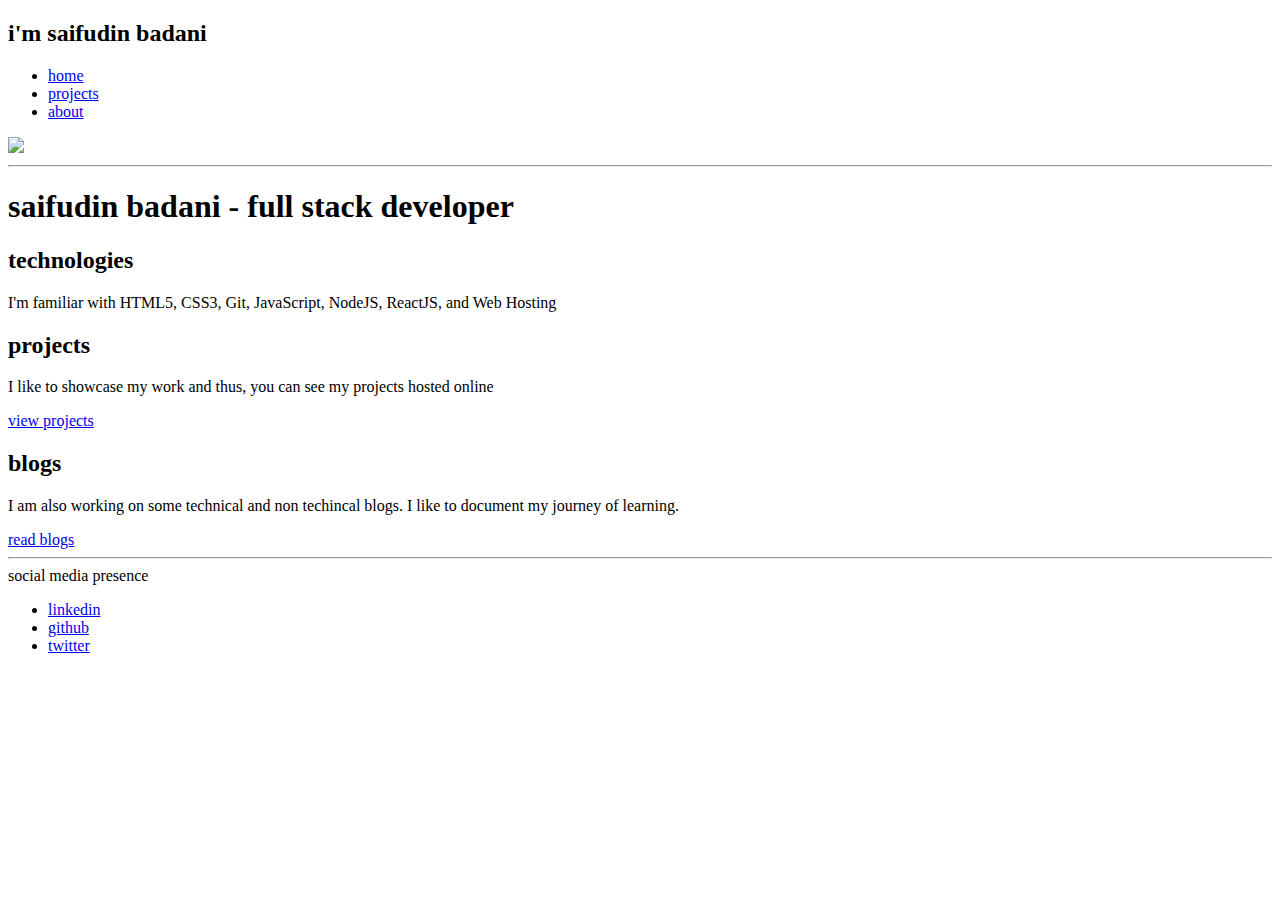
==== index.html @ cb6b0221 "update: made entire component library" ====
<!DOCTYPE html>
<html lang="en">

<head>
    <meta charset="UTF-8">
    <meta http-equiv="X-UA-Compatible" content="IE=edge">
    <meta name="viewport" content="width=device-width, initial-scale=1.0">
    <title>Document</title>
</head>

<body>
    <header>
        <h2>i'm saifudin badani</h2>
        <ul>
            <li><a href="/">home</a></li>

            <li><a href="/">projects</a></li>

            <li><a href="/">about</a></li>
        </ul>
        <img src="https://github.com/saifudinbadani/HTMLandCSS/blob/main/images/undraw_Web_developer_re_h7ie.svg" />
    </header>
    <hr>
    <h1>saifudin badani - full stack developer</h1>
    <section>
        <h2>technologies</h2>
        <p>I'm familiar with HTML5, CSS3, Git, JavaScript, NodeJS, ReactJS, and Web Hosting</p>
    </section>
    <section>
        <h2>projects</h2>
        <p>I like to showcase my work and thus, you can see my projects hosted online</p>
        <a href="/">view projects</a>
    </section>
    <section>
        <h2>blogs</h2>
        <p>I am also working on some technical and non techincal blogs. I like to document my journey of learning.</p>
        <a href="/">read blogs</a>
    </section>
    <hr>
    <footer>
        <div>social media presence</div>
        <ul>
            <li><a href="/">linkedin</a></li>
            <li><a href="/">github</a></li>
            <li><a href="/">twitter</a></li>
        </ul>
    </footer>
    
</body>

</html>
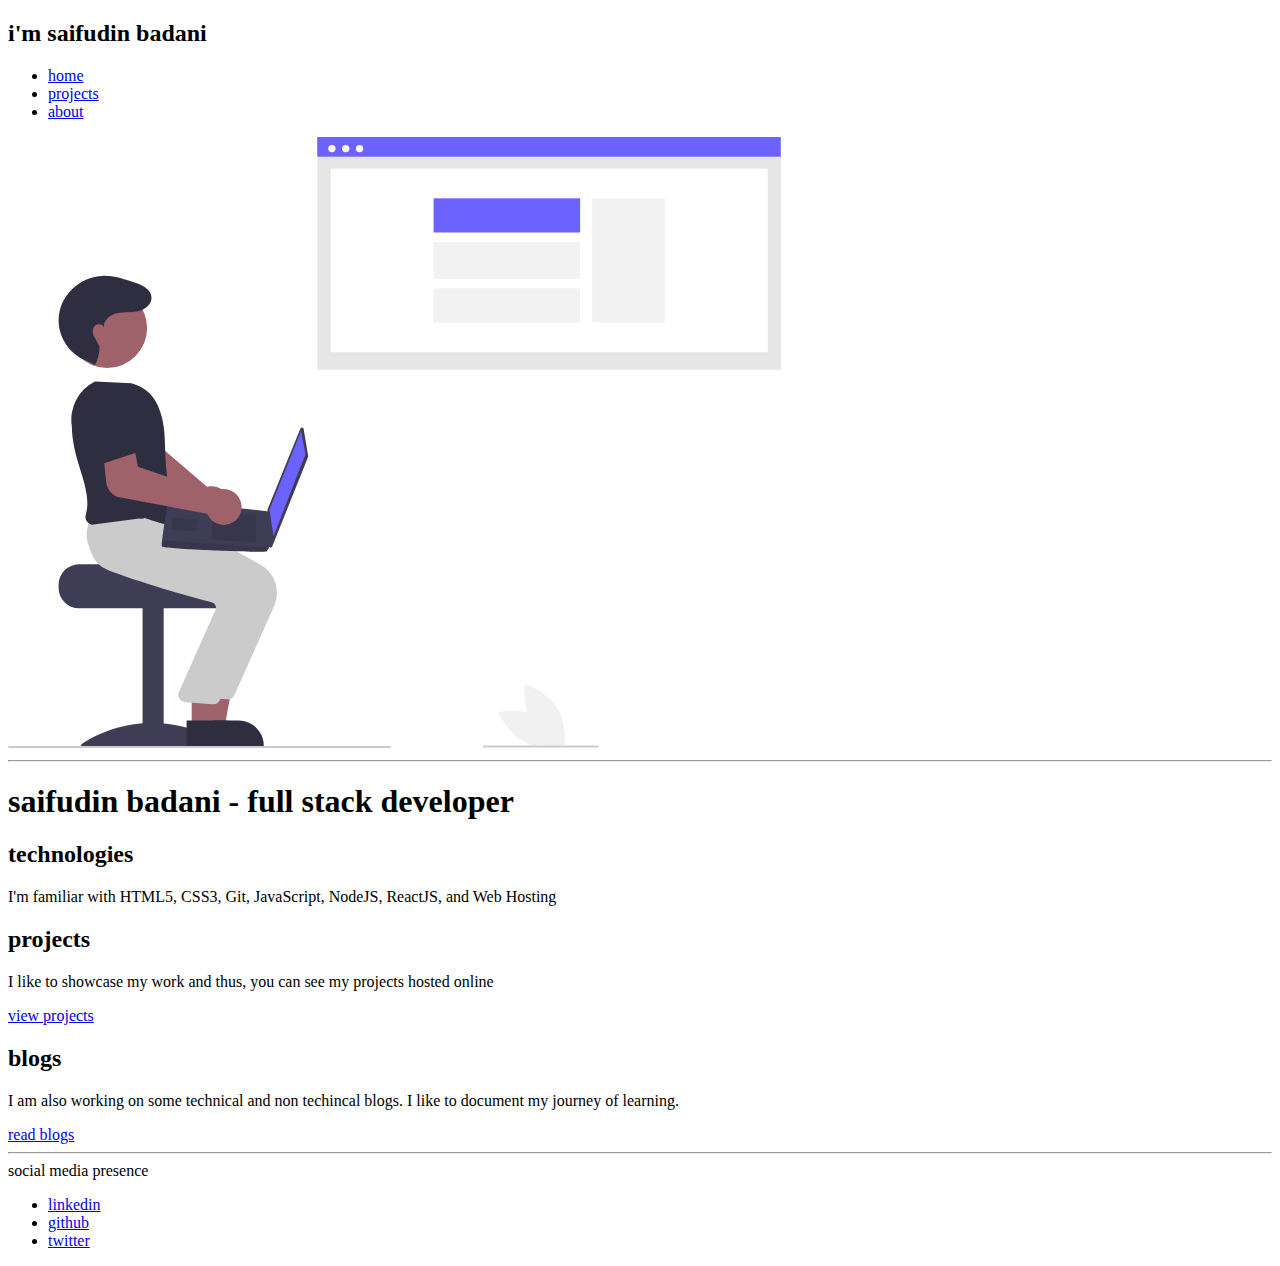
==== commit 66bd6ae7: "Update: inserted image" ====
--- a/index.html
+++ b/index.html
@@ -18,7 +18,7 @@
 
             <li><a href="/">about</a></li>
         </ul>
-        <img src="https://github.com/saifudinbadani/HTMLandCSS/blob/main/images/undraw_Web_developer_re_h7ie.svg" />
+        <img src="images/developer.svg" />
     </header>
     <hr>
     <h1>saifudin badani - full stack developer</h1>
@@ -45,7 +45,7 @@
             <li><a href="/">twitter</a></li>
         </ul>
     </footer>
-    
+
 </body>
 
 </html>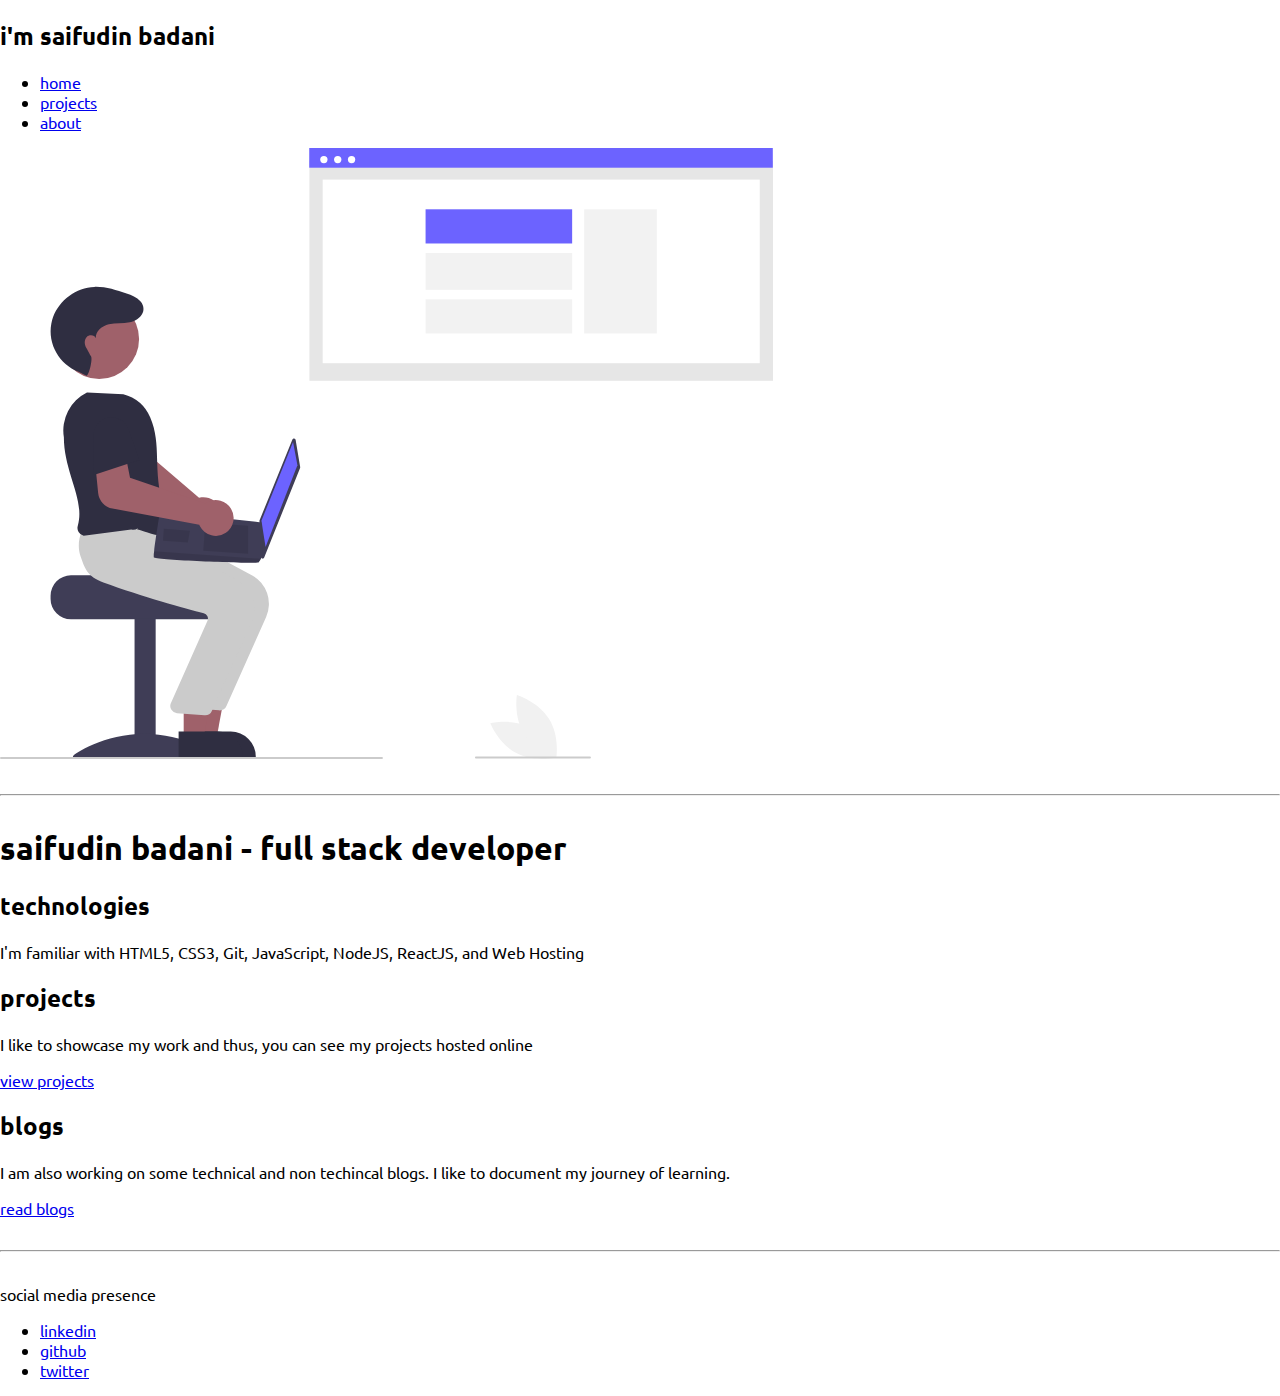
==== commit 1eba12c9: "m" ====
--- a/index.html
+++ b/index.html
@@ -6,6 +6,7 @@
     <meta http-equiv="X-UA-Compatible" content="IE=edge">
     <meta name="viewport" content="width=device-width, initial-scale=1.0">
     <title>Document</title>
+    <link href="style.css" rel="stylesheet"/>
 </head>
 
 <body>
--- a/style.css
+++ b/style.css
@@ -0,0 +1,17 @@
+@import url('https://fonts.googleapis.com/css2?family=Ubuntu:wght@300;400&display=swap');
+
+:root {
+    --primary-color: #EF4444;
+    --off-white: #F5F5F5;
+    --gray: #D1D5DB;
+
+}
+
+body {
+    font-family: 'Ubuntu';
+    margin: 0px;
+}
+
+hr {
+    margin: 2rem 0rem;
+}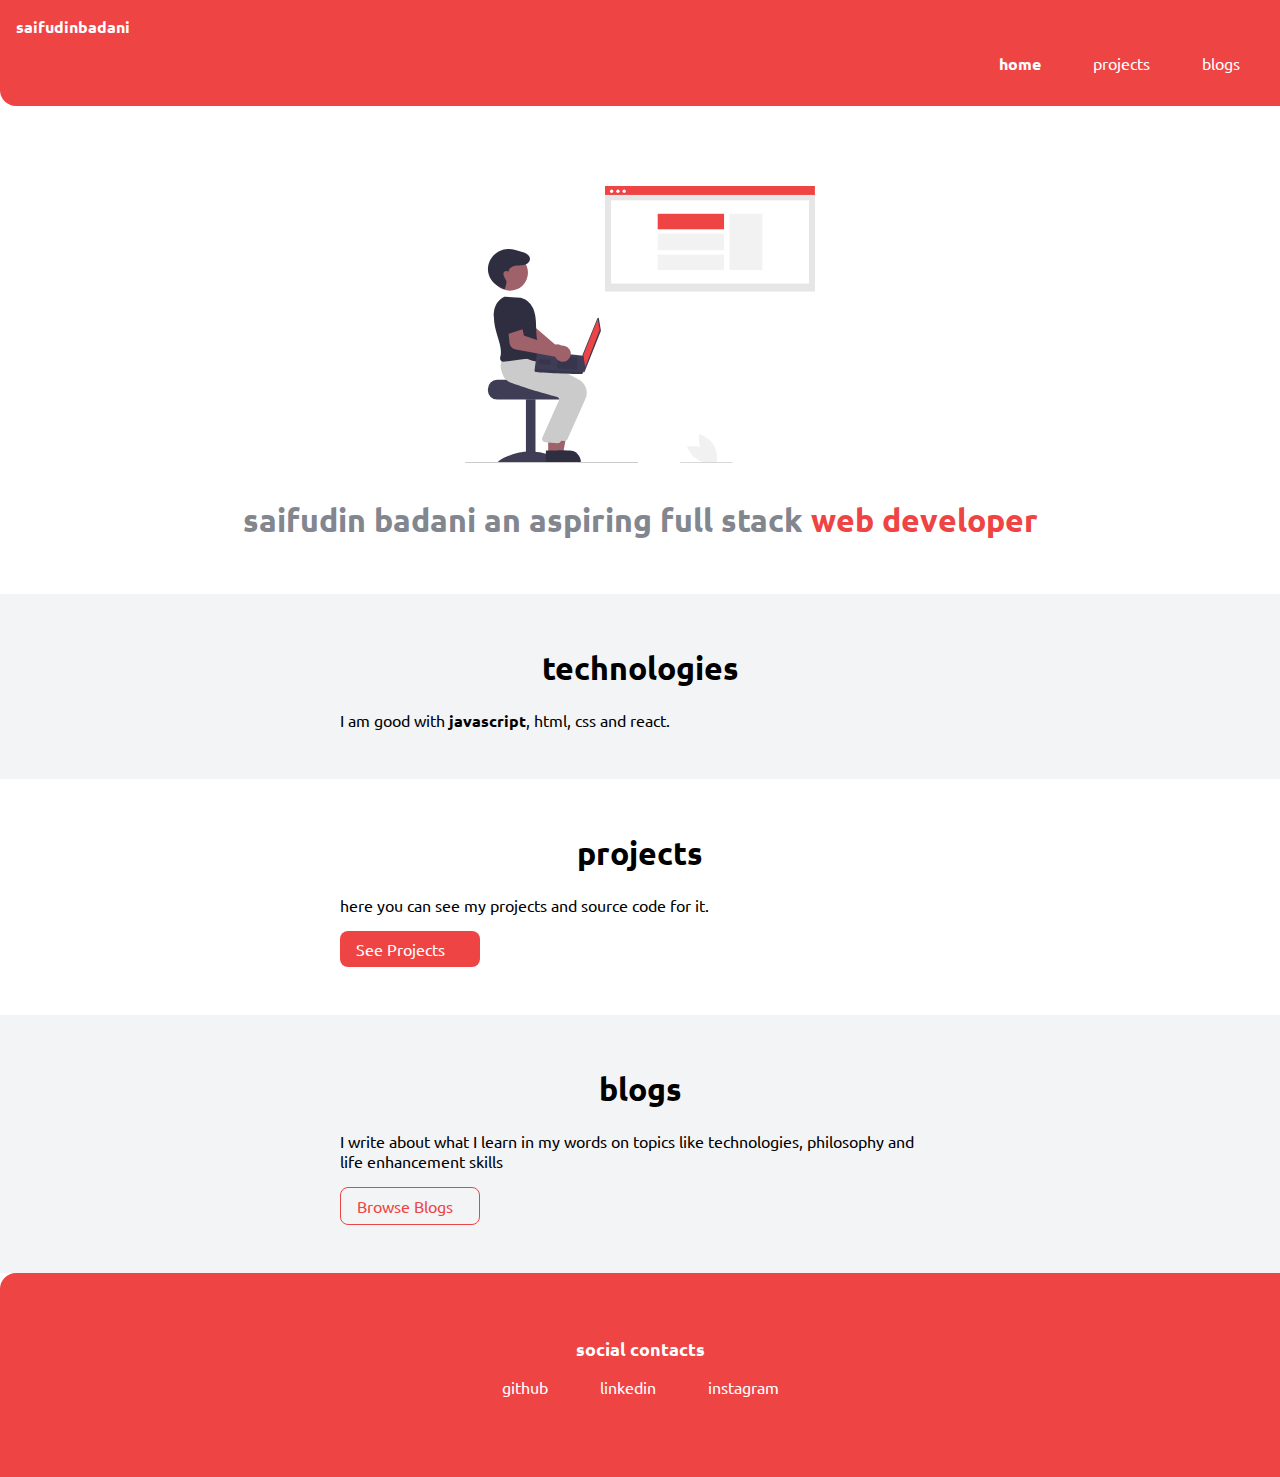
==== commit 60e0c9a3: "Update: created index page" ====
--- a/index.html
+++ b/index.html
@@ -1,52 +1,82 @@
 <!DOCTYPE html>
 <html lang="en">
-
 <head>
     <meta charset="UTF-8">
     <meta http-equiv="X-UA-Compatible" content="IE=edge">
     <meta name="viewport" content="width=device-width, initial-scale=1.0">
-    <title>Document</title>
-    <link href="style.css" rel="stylesheet"/>
+    <title>Saifudin Badani | Home</title>
+    <link href="style.css" rel="stylesheet" />
 </head>
 
 <body>
-    <header>
-        <h2>i'm saifudin badani</h2>
-        <ul>
-            <li><a href="/">home</a></li>
 
-            <li><a href="/">projects</a></li>
+    <nav class="navigation container">
+        <div class="nav-brand">saifudinbadani</div>
+        <ul class="list-non-bullet nav-pills">
+            <li class="list-item-inline">
+                <a class="link link-active" href="/">home</a>
+            </li>
+            <li class="list-item-inline">
+                <a class="link" href="/">projects</a>
+            </li>
+            <li class="list-item-inline">
+                <a class="link" href="/">blogs</a>
+            </li>
+        </ul>
+    </nav>
 
-            <li><a href="/">about</a></li>
-        </ul>
-        <img src="images/developer.svg" />
+    <!-- header -->
+    <header class="hero">
+        <img class="hero-img" src="/images/developer.svg" />
+        <h1 class="hero-heading">saifudin badani an aspiring full stack <span class="heading-inverted"> web developer</span></h1>
     </header>
-    <hr>
-    <h1>saifudin badani - full stack developer</h1>
-    <section>
-        <h2>technologies</h2>
-        <p>I'm familiar with HTML5, CSS3, Git, JavaScript, NodeJS, ReactJS, and Web Hosting</p>
+
+    <section class="section ow">
+        <div class="container container-center">
+            <h1>technologies</h1>
+            <p>I am good with <strong>javascript</strong>, html, css and react.</p>
+        </div>
+
     </section>
-    <section>
-        <h2>projects</h2>
-        <p>I like to showcase my work and thus, you can see my projects hosted online</p>
-        <a href="/">view projects</a>
+
+    <section class="section">
+        <div class="container container-center">
+            <h1>projects</h1>
+            <p>here you can see my projects and source code for it.</p>
+            <a class="link link_primary" href="/">See Projects</a>
+        </div>
+
     </section>
-    <section>
-        <h2>blogs</h2>
-        <p>I am also working on some technical and non techincal blogs. I like to document my journey of learning.</p>
-        <a href="/">read blogs</a>
+    <section class="section ow">
+        <div class="container container-center">
+            <h1>blogs</h1>
+            <p>I write about what I learn in my words on topics like technologies, philosophy and life enhancement skills</p>
+            <a class="link link_secondary" href="/">Browse Blogs</a>
+        </div>
+
     </section>
-    <hr>
-    <footer>
-        <div>social media presence</div>
-        <ul>
-            <li><a href="/">linkedin</a></li>
-            <li><a href="/">github</a></li>
-            <li><a href="/">twitter</a></li>
+
+    <footer class="footer">
+        <div class="footer-header">social contacts</div>
+        <ul class="social-links list-non-bullet">
+            <li class="list-item-inline">
+                <a class="link" href="https://github.com/saifudinbadani">
+                    github
+                </a>
+            </li>
+            <li class="list-item-inline">
+                <a class="link" href="https://www.linkedin.com/in/saifuddin-badani-762057140/">
+                    linkedin
+                </a>
+            </li>
+            <li class="list-item-inline">
+                <a class="link" href="https://www.instagram.com/saifudin.codes/?hl=en">
+                    instagram
+                </a>
+            </li>
+
         </ul>
     </footer>
 
 </body>
-
 </html>--- a/style.css
+++ b/style.css
@@ -2,8 +2,8 @@
 
 :root {
     --primary-color: #EF4444;
-    --off-white: #F5F5F5;
-    --gray: #D1D5DB;
+    --off-white:  #F3F4F6;
+    --gray: #81868f;
 
 }
 
@@ -14,4 +14,153 @@
 
 hr {
     margin: 2rem 0rem;
+}
+/* spaces */
+
+.margin-md {
+    margin: 2rem;
+}
+
+/* container */
+.container{
+    padding: 0rem 1rem;
+}
+
+.container-center{
+    max-width: 600px;
+    margin:auto;
+}
+
+/* links */
+
+.link {
+    box-sizing: border-box;
+    text-decoration: none;
+    padding: 0.5rem 1rem;
+}
+
+.link_primary {
+    background-color: var(--primary-color);
+    border-radius: 0.5rem;
+    color: white;
+    display: block;
+    max-width: 140px;
+    margin: 1rem 1rem 1rem 0rem;
+}
+
+.link_secondary {
+    color: var(--primary-color);
+    border-radius: 0.5rem;
+    border: 1px solid var(--primary-color);
+    display: block;
+    max-width: 140px;
+    margin: 1rem 1rem 1rem 0rem;
+}
+
+/* lists */
+
+.list-non-bullet {
+    list-style: none;
+    padding-inline-start: 0px;
+}
+
+.list-item-inline{
+    display: inline;
+    padding: 0rem 0.5rem;
+}
+
+.navigation{
+    background-color: var(--primary-color);
+    color: white;
+    padding: 1rem;
+    border-bottom-left-radius: 1rem;
+}
+
+.navigation .nav-brand {
+    font-weight: bold;
+}
+
+.navigation .nav-pills {
+    text-align: right;
+}
+
+.navigation .link {
+    color: white;
+}
+
+.navigation .link-active {
+    font-weight: bolder;
+}
+
+/* header */
+
+.hero {
+    padding: 2rem;
+    padding-top: 5rem;
+}
+
+.hero .hero-img {
+    max-width: 80%;
+    width: 350px;
+    display: block;
+    margin: auto;
+}
+
+.hero .hero-heading {
+    text-align: center;
+    padding-top: 1rem;
+    color: var(--gray);
+}
+
+.hero .hero-heading .heading-inverted {
+    color: var(--primary-color);
+}
+
+/* selection */
+
+.section {
+    padding: 2rem
+}
+
+.section h1 {
+    text-align: center;
+}
+
+.ow {
+    background-color: var(--off-white);
+}
+
+/* footer */
+
+.footer {
+    background-color: var(--primary-color);
+    padding: 4rem  1rem;
+    text-align: center;
+    color: white;
+    border-top-left-radius: 1rem;
+}
+
+.footer .link {
+    color: white;
+}
+
+.footer .footer-header {
+    font-weight: bold;
+    font-size: large;
+}
+
+.footer ul {
+    padding-inline-start: 0px;
+}
+
+/* projects */
+
+.showcase-list {
+    padding: 2rem;
+}
+
+/* blogs */
+
+.showcase-blog {
+    padding-bottom: 6rem;
 }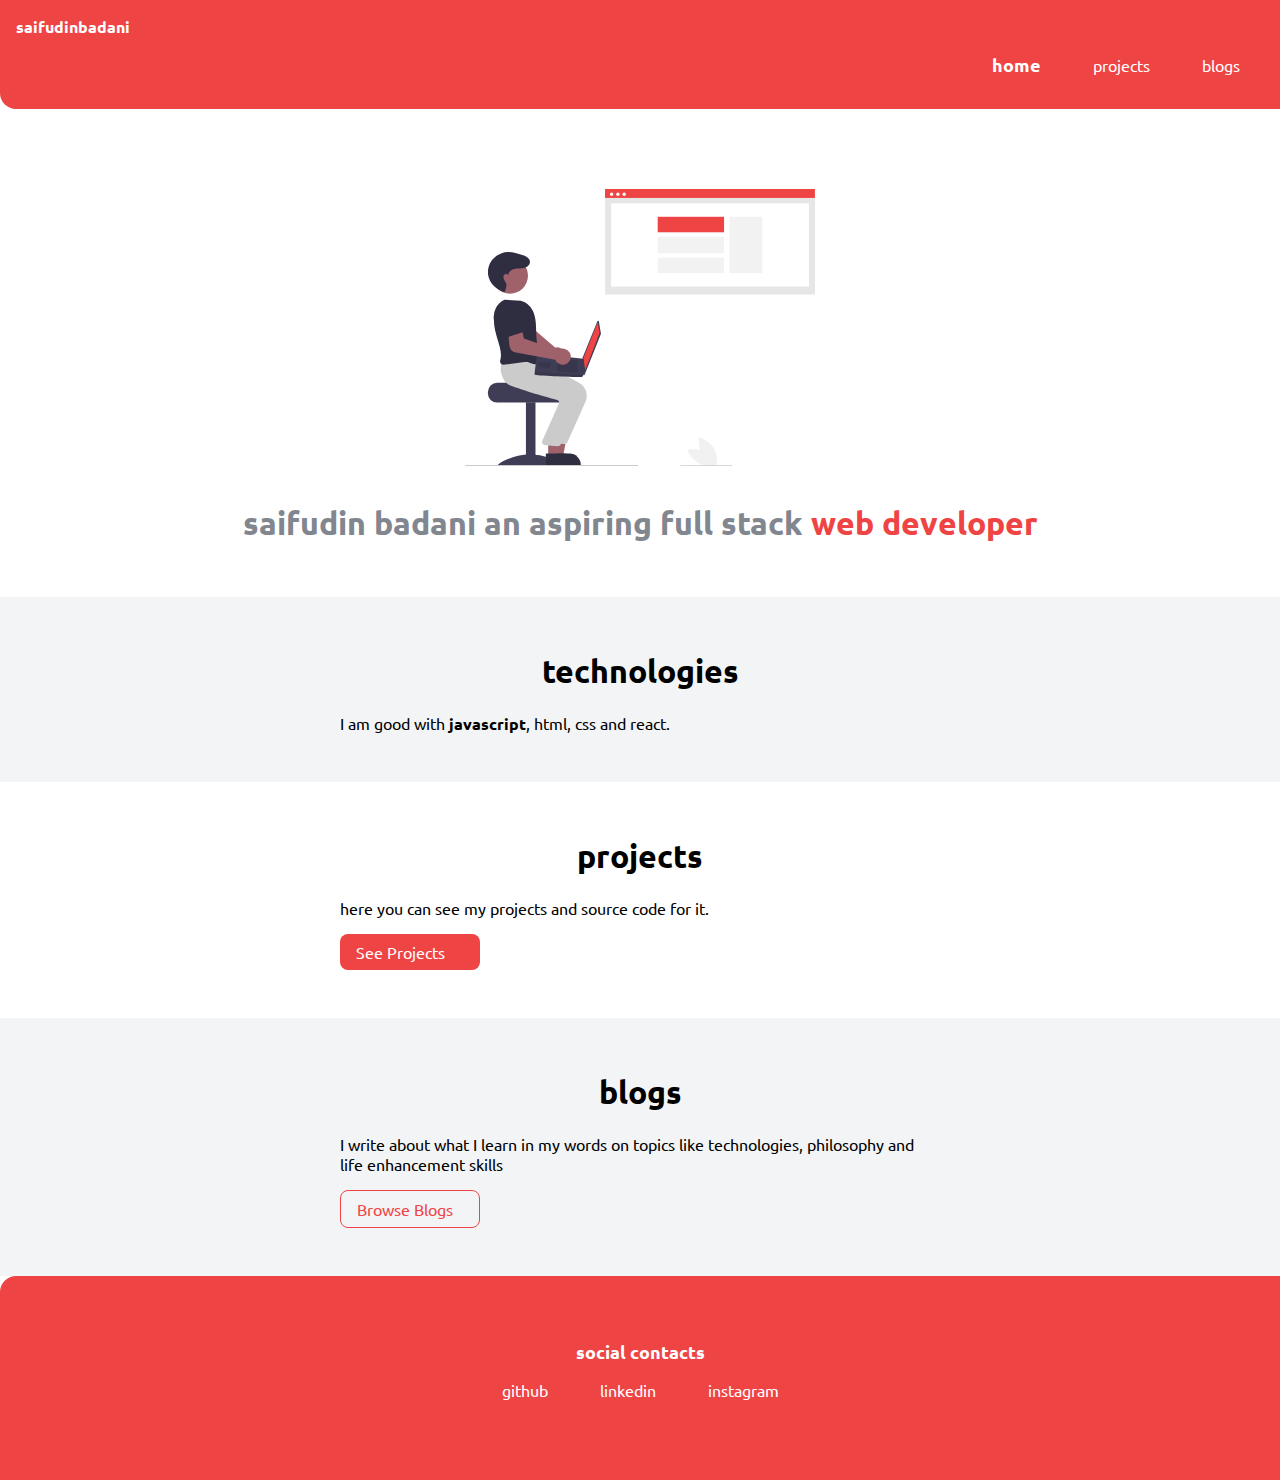
==== commit 8b9442ac: "Update: made project page" ====
--- a/index.html
+++ b/index.html
@@ -1,5 +1,6 @@
 <!DOCTYPE html>
 <html lang="en">
+
 <head>
     <meta charset="UTF-8">
     <meta http-equiv="X-UA-Compatible" content="IE=edge">
@@ -14,13 +15,13 @@
         <div class="nav-brand">saifudinbadani</div>
         <ul class="list-non-bullet nav-pills">
             <li class="list-item-inline">
-                <a class="link link-active" href="/">home</a>
+                <a class="link link-active" href="index.html">home</a>
             </li>
             <li class="list-item-inline">
-                <a class="link" href="/">projects</a>
+                <a class="link" href="projects.html">projects</a>
             </li>
             <li class="list-item-inline">
-                <a class="link" href="/">blogs</a>
+                <a class="link" href="blogs.html">blogs</a>
             </li>
         </ul>
     </nav>
@@ -28,7 +29,8 @@
     <!-- header -->
     <header class="hero">
         <img class="hero-img" src="/images/developer.svg" />
-        <h1 class="hero-heading">saifudin badani an aspiring full stack <span class="heading-inverted"> web developer</span></h1>
+        <h1 class="hero-heading">saifudin badani an aspiring full stack <span class="heading-inverted"> web
+                developer</span></h1>
     </header>
 
     <section class="section ow">
@@ -50,7 +52,8 @@
     <section class="section ow">
         <div class="container container-center">
             <h1>blogs</h1>
-            <p>I write about what I learn in my words on topics like technologies, philosophy and life enhancement skills</p>
+            <p>I write about what I learn in my words on topics like technologies, philosophy and life enhancement
+                skills</p>
             <a class="link link_secondary" href="/">Browse Blogs</a>
         </div>
 
@@ -79,4 +82,5 @@
     </footer>
 
 </body>
+
 </html>--- a/style.css
+++ b/style.css
@@ -90,6 +90,7 @@
 
 .navigation .link-active {
     font-weight: bolder;
+    font-size: large;
 }
 
 /* header */
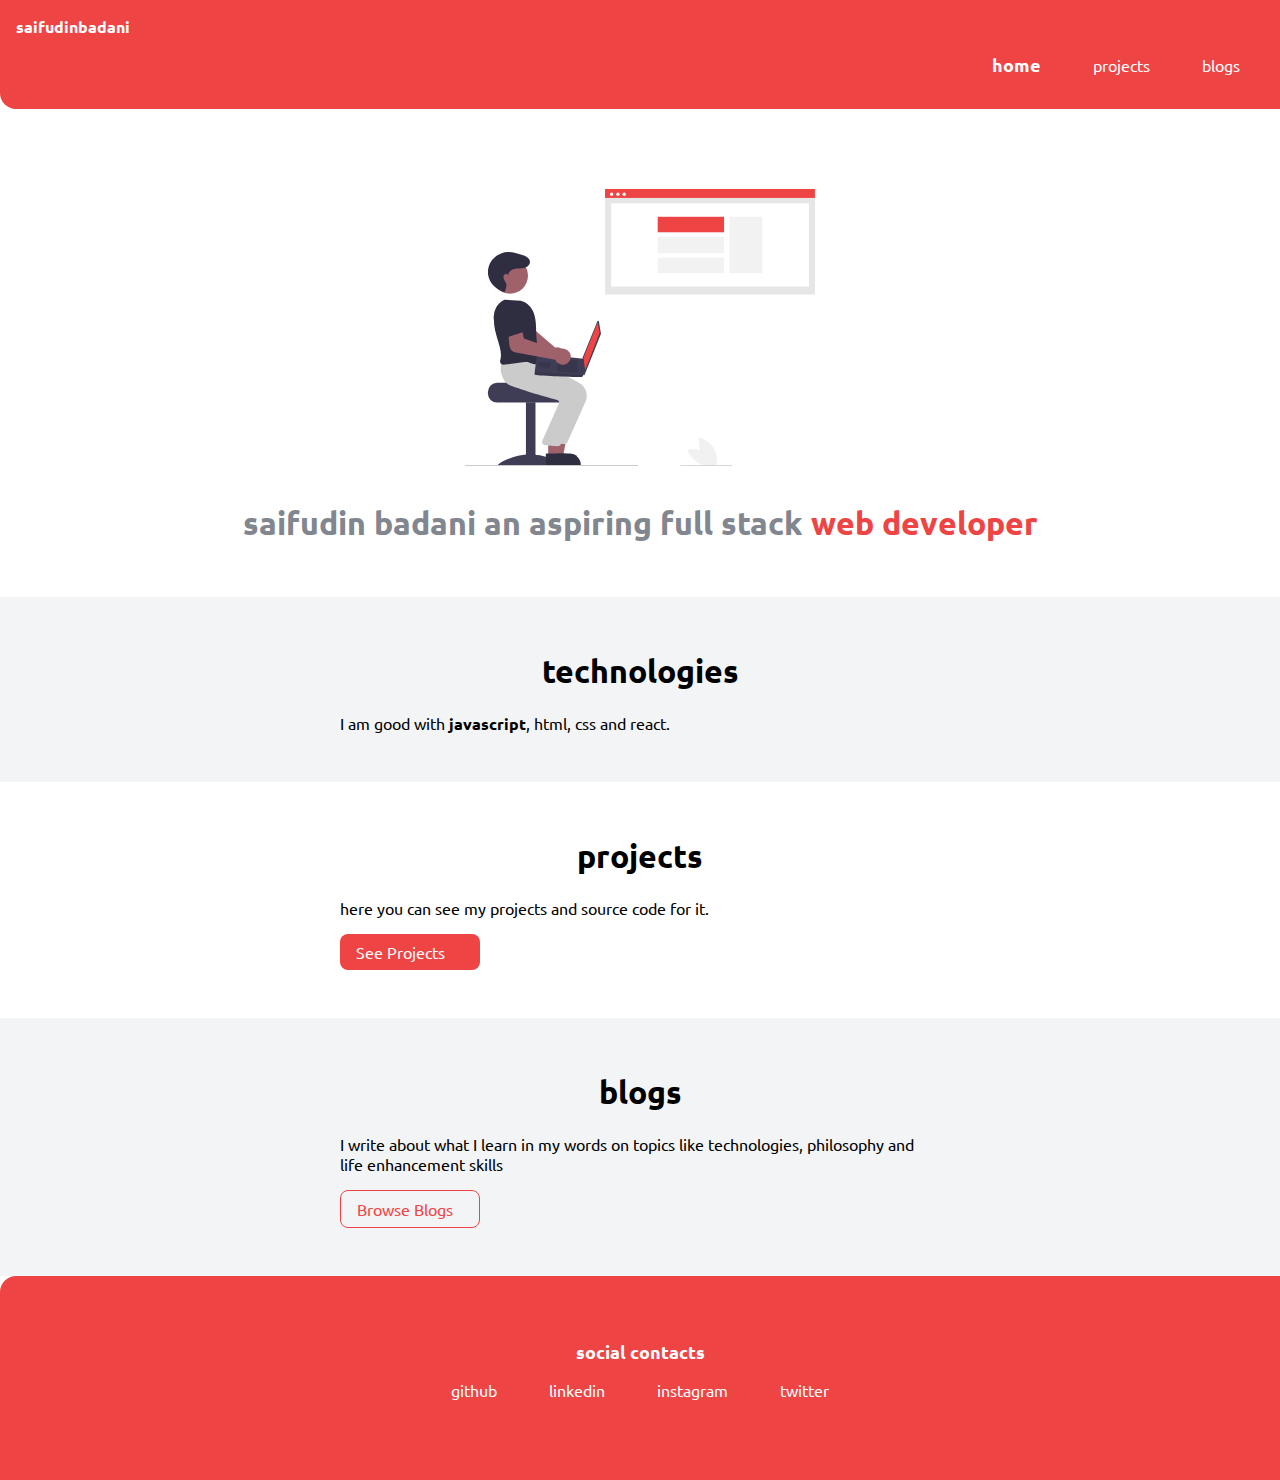
==== commit 753e74d2: "link added" ====
--- a/index.html
+++ b/index.html
@@ -45,7 +45,7 @@
         <div class="container container-center">
             <h1>projects</h1>
             <p>here you can see my projects and source code for it.</p>
-            <a class="link link_primary" href="/">See Projects</a>
+            <a class="link link_primary" href="projects.html">See Projects</a>
         </div>
 
     </section>
@@ -54,7 +54,7 @@
             <h1>blogs</h1>
             <p>I write about what I learn in my words on topics like technologies, philosophy and life enhancement
                 skills</p>
-            <a class="link link_secondary" href="/">Browse Blogs</a>
+            <a class="link link_secondary" href="blogs.html">Browse Blogs</a>
         </div>
 
     </section>
@@ -77,6 +77,11 @@
                     instagram
                 </a>
             </li>
+            <li class="list-item-inline">
+                <a class="link" href="https://twitter.com/saifuddinbadani">
+                    twitter
+                </a>
+            </li>
 
         </ul>
     </footer>
--- a/style.css
+++ b/style.css
@@ -164,4 +164,8 @@
 
 .showcase-blog {
     padding-bottom: 6rem;
+}
+
+ol{
+    list-style: none;
 }